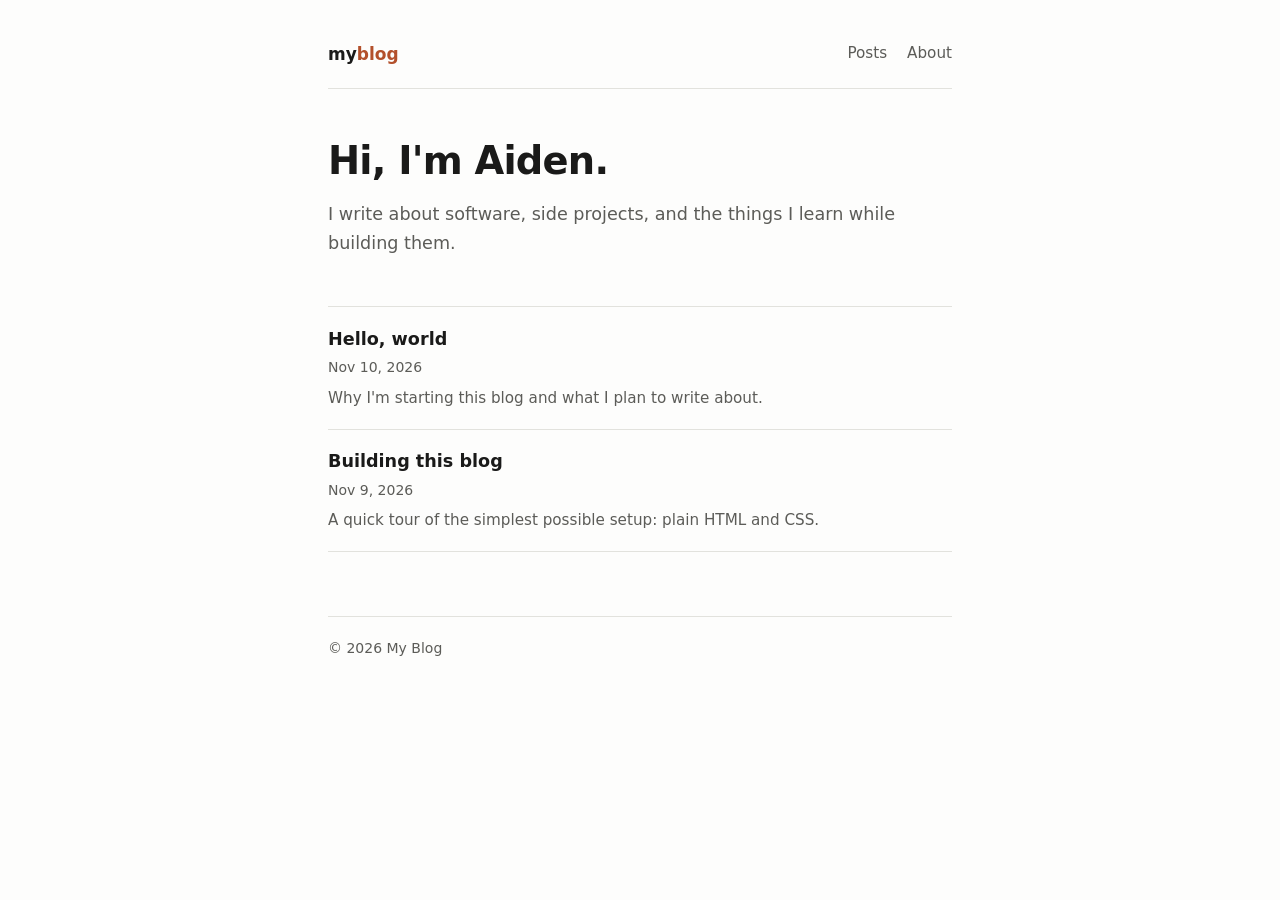
==== index.html @ df8956c1 "Initial blog: static HTML, CSS, and Pages deploy workflow" ====
<!doctype html>
<html lang="en">
  <head>
    <meta charset="utf-8" />
    <meta name="viewport" content="width=device-width, initial-scale=1" />
    <title>My Blog</title>
    <meta name="description" content="A personal blog about software, side projects, and things I learn." />
    <link rel="stylesheet" href="style.css" />
  </head>
  <body>
    <header>
      <a class="brand" href="./">my<span>blog</span></a>
      <nav>
        <a href="./">Posts</a>
        <a href="about.html">About</a>
      </nav>
    </header>

    <main>
      <h1>Hi, I'm Aiden.</h1>
      <p class="lead">I write about software, side projects, and the things I learn while building them.</p>

      <ul class="posts">
        <li>
          <a href="posts/hello-world.html">
            <span class="title">Hello, world</span>
            <span class="meta">Nov 10, 2026</span>
            <span class="desc">Why I'm starting this blog and what I plan to write about.</span>
          </a>
        </li>
        <li>
          <a href="posts/building-this-blog.html">
            <span class="title">Building this blog</span>
            <span class="meta">Nov 9, 2026</span>
            <span class="desc">A quick tour of the simplest possible setup: plain HTML and CSS.</span>
          </a>
        </li>
      </ul>
    </main>

    <footer>© 2026 My Blog</footer>
  </body>
</html>
---- style.css ----
:root {
  --bg: #fdfdfc;
  --text: #1a1a19;
  --soft: #5c5c58;
  --border: #e2e2dd;
  --accent: #b3502b;
  color-scheme: light;
}

@media (prefers-color-scheme: dark) {
  :root {
    --bg: #141413;
    --text: #ecece8;
    --soft: #a3a39c;
    --border: #2e2e2a;
    --accent: #e8835c;
    color-scheme: dark;
  }
}

* { box-sizing: border-box; }

body {
  margin: 0 auto;
  max-width: 42rem;
  padding: 2.5rem 1.5rem 4rem;
  background: var(--bg);
  color: var(--text);
  font: 1.0625rem/1.65 ui-sans-serif, system-ui, -apple-system, "Segoe UI", Roboto, sans-serif;
  -webkit-font-smoothing: antialiased;
}

a { color: var(--accent); text-underline-offset: 3px; }

header {
  display: flex;
  align-items: center;
  justify-content: space-between;
  padding-bottom: 1.25rem;
  margin-bottom: 2.5rem;
  border-bottom: 1px solid var(--border);
}

.brand { font-weight: 700; color: var(--text); text-decoration: none; }
.brand span { color: var(--accent); }

nav { display: flex; gap: 1.25rem; font-size: 0.95rem; }
nav a { color: var(--soft); text-decoration: none; }
nav a:hover { color: var(--text); }

h1 { font-size: clamp(1.9rem, 5vw, 2.4rem); letter-spacing: -0.02em; margin: 0 0 0.5rem; }
h2 { font-size: 1.35rem; letter-spacing: -0.01em; margin: 2rem 0 0.75rem; }

.lead { color: var(--soft); font-size: 1.1rem; margin: 0 0 3rem; }

.posts { list-style: none; padding: 0; margin: 0; border-top: 1px solid var(--border); }
.posts li { border-bottom: 1px solid var(--border); margin: 0; }
.posts a { display: block; padding: 1.1rem 0; text-decoration: none; color: inherit; }
.posts a:hover .title { color: var(--accent); }
.title { display: block; font-weight: 600; font-size: 1.1rem; }
.meta { display: block; color: var(--soft); font-size: 0.875rem; margin-top: 0.15rem; }
.desc { display: block; color: var(--soft); font-size: 0.95rem; margin-top: 0.4rem; }

.back { display: inline-block; margin-bottom: 1.5rem; font-size: 0.9rem; color: var(--soft); text-decoration: none; }
.back:hover { color: var(--accent); }

article p, article ul { margin: 0 0 1.25rem; }
article ul { padding-left: 1.4rem; }
article li + li { margin-top: 0.35rem; }
article code {
  font-family: ui-monospace, "SF Mono", Menlo, monospace;
  font-size: 0.875em;
  background: var(--border);
  padding: 0.12em 0.35em;
  border-radius: 4px;
}
article blockquote {
  margin: 0 0 1.25rem;
  padding-left: 1rem;
  border-left: 3px solid var(--accent);
  color: var(--soft);
  font-style: italic;
}

footer { margin-top: 4rem; padding-top: 1.25rem; border-top: 1px solid var(--border); color: var(--soft); font-size: 0.875rem; }
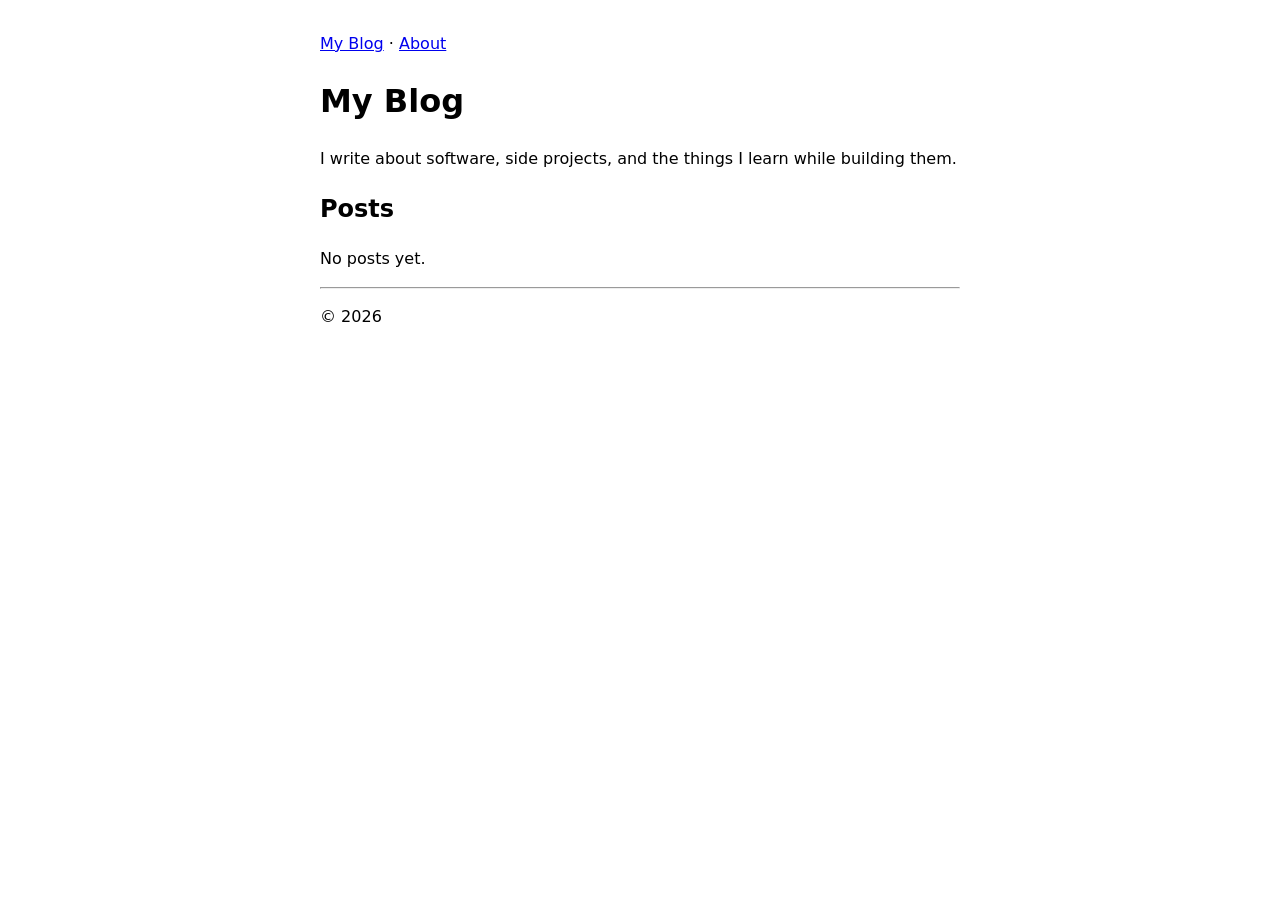
==== commit 32a62992: "Simplify to plain HTML; remove sample posts and docs" ====
--- a/index.html
+++ b/index.html
@@ -4,40 +4,22 @@
     <meta charset="utf-8" />
     <meta name="viewport" content="width=device-width, initial-scale=1" />
     <title>My Blog</title>
-    <meta name="description" content="A personal blog about software, side projects, and things I learn." />
     <link rel="stylesheet" href="style.css" />
   </head>
   <body>
-    <header>
-      <a class="brand" href="./">my<span>blog</span></a>
-      <nav>
-        <a href="./">Posts</a>
-        <a href="about.html">About</a>
-      </nav>
-    </header>
+    <p><a href="./">My Blog</a> · <a href="about.html">About</a></p>
 
-    <main>
-      <h1>Hi, I'm Aiden.</h1>
-      <p class="lead">I write about software, side projects, and the things I learn while building them.</p>
+    <h1>My Blog</h1>
+    <p>I write about software, side projects, and the things I learn while building them.</p>
 
-      <ul class="posts">
-        <li>
-          <a href="posts/hello-world.html">
-            <span class="title">Hello, world</span>
-            <span class="meta">Nov 10, 2026</span>
-            <span class="desc">Why I'm starting this blog and what I plan to write about.</span>
-          </a>
-        </li>
-        <li>
-          <a href="posts/building-this-blog.html">
-            <span class="title">Building this blog</span>
-            <span class="meta">Nov 9, 2026</span>
-            <span class="desc">A quick tour of the simplest possible setup: plain HTML and CSS.</span>
-          </a>
-        </li>
-      </ul>
-    </main>
+    <h2>Posts</h2>
+    <ul>
+      <!-- To add a post: -->
+      <!-- <li><a href="posts/my-post/">My post</a> — Nov 10, 2026</li> -->
+    </ul>
+    <p>No posts yet.</p>
 
-    <footer>© 2026 My Blog</footer>
+    <hr />
+    <p>© 2026</p>
   </body>
 </html>
--- a/style.css
+++ b/style.css
@@ -1,85 +1,12 @@
-:root {
-  --bg: #fdfdfc;
-  --text: #1a1a19;
-  --soft: #5c5c58;
-  --border: #e2e2dd;
-  --accent: #b3502b;
-  color-scheme: light;
+body {
+  max-width: 40rem;
+  margin: 2rem auto;
+  padding: 0 1rem;
+  font-family: system-ui, sans-serif;
+  line-height: 1.5;
 }
 
-@media (prefers-color-scheme: dark) {
-  :root {
-    --bg: #141413;
-    --text: #ecece8;
-    --soft: #a3a39c;
-    --border: #2e2e2a;
-    --accent: #e8835c;
-    color-scheme: dark;
-  }
+img {
+  max-width: 100%;
+  height: auto;
 }
-
-* { box-sizing: border-box; }
-
-body {
-  margin: 0 auto;
-  max-width: 42rem;
-  padding: 2.5rem 1.5rem 4rem;
-  background: var(--bg);
-  color: var(--text);
-  font: 1.0625rem/1.65 ui-sans-serif, system-ui, -apple-system, "Segoe UI", Roboto, sans-serif;
-  -webkit-font-smoothing: antialiased;
-}
-
-a { color: var(--accent); text-underline-offset: 3px; }
-
-header {
-  display: flex;
-  align-items: center;
-  justify-content: space-between;
-  padding-bottom: 1.25rem;
-  margin-bottom: 2.5rem;
-  border-bottom: 1px solid var(--border);
-}
-
-.brand { font-weight: 700; color: var(--text); text-decoration: none; }
-.brand span { color: var(--accent); }
-
-nav { display: flex; gap: 1.25rem; font-size: 0.95rem; }
-nav a { color: var(--soft); text-decoration: none; }
-nav a:hover { color: var(--text); }
-
-h1 { font-size: clamp(1.9rem, 5vw, 2.4rem); letter-spacing: -0.02em; margin: 0 0 0.5rem; }
-h2 { font-size: 1.35rem; letter-spacing: -0.01em; margin: 2rem 0 0.75rem; }
-
-.lead { color: var(--soft); font-size: 1.1rem; margin: 0 0 3rem; }
-
-.posts { list-style: none; padding: 0; margin: 0; border-top: 1px solid var(--border); }
-.posts li { border-bottom: 1px solid var(--border); margin: 0; }
-.posts a { display: block; padding: 1.1rem 0; text-decoration: none; color: inherit; }
-.posts a:hover .title { color: var(--accent); }
-.title { display: block; font-weight: 600; font-size: 1.1rem; }
-.meta { display: block; color: var(--soft); font-size: 0.875rem; margin-top: 0.15rem; }
-.desc { display: block; color: var(--soft); font-size: 0.95rem; margin-top: 0.4rem; }
-
-.back { display: inline-block; margin-bottom: 1.5rem; font-size: 0.9rem; color: var(--soft); text-decoration: none; }
-.back:hover { color: var(--accent); }
-
-article p, article ul { margin: 0 0 1.25rem; }
-article ul { padding-left: 1.4rem; }
-article li + li { margin-top: 0.35rem; }
-article code {
-  font-family: ui-monospace, "SF Mono", Menlo, monospace;
-  font-size: 0.875em;
-  background: var(--border);
-  padding: 0.12em 0.35em;
-  border-radius: 4px;
-}
-article blockquote {
-  margin: 0 0 1.25rem;
-  padding-left: 1rem;
-  border-left: 3px solid var(--accent);
-  color: var(--soft);
-  font-style: italic;
-}
-
-footer { margin-top: 4rem; padding-top: 1.25rem; border-top: 1px solid var(--border); color: var(--soft); font-size: 0.875rem; }
